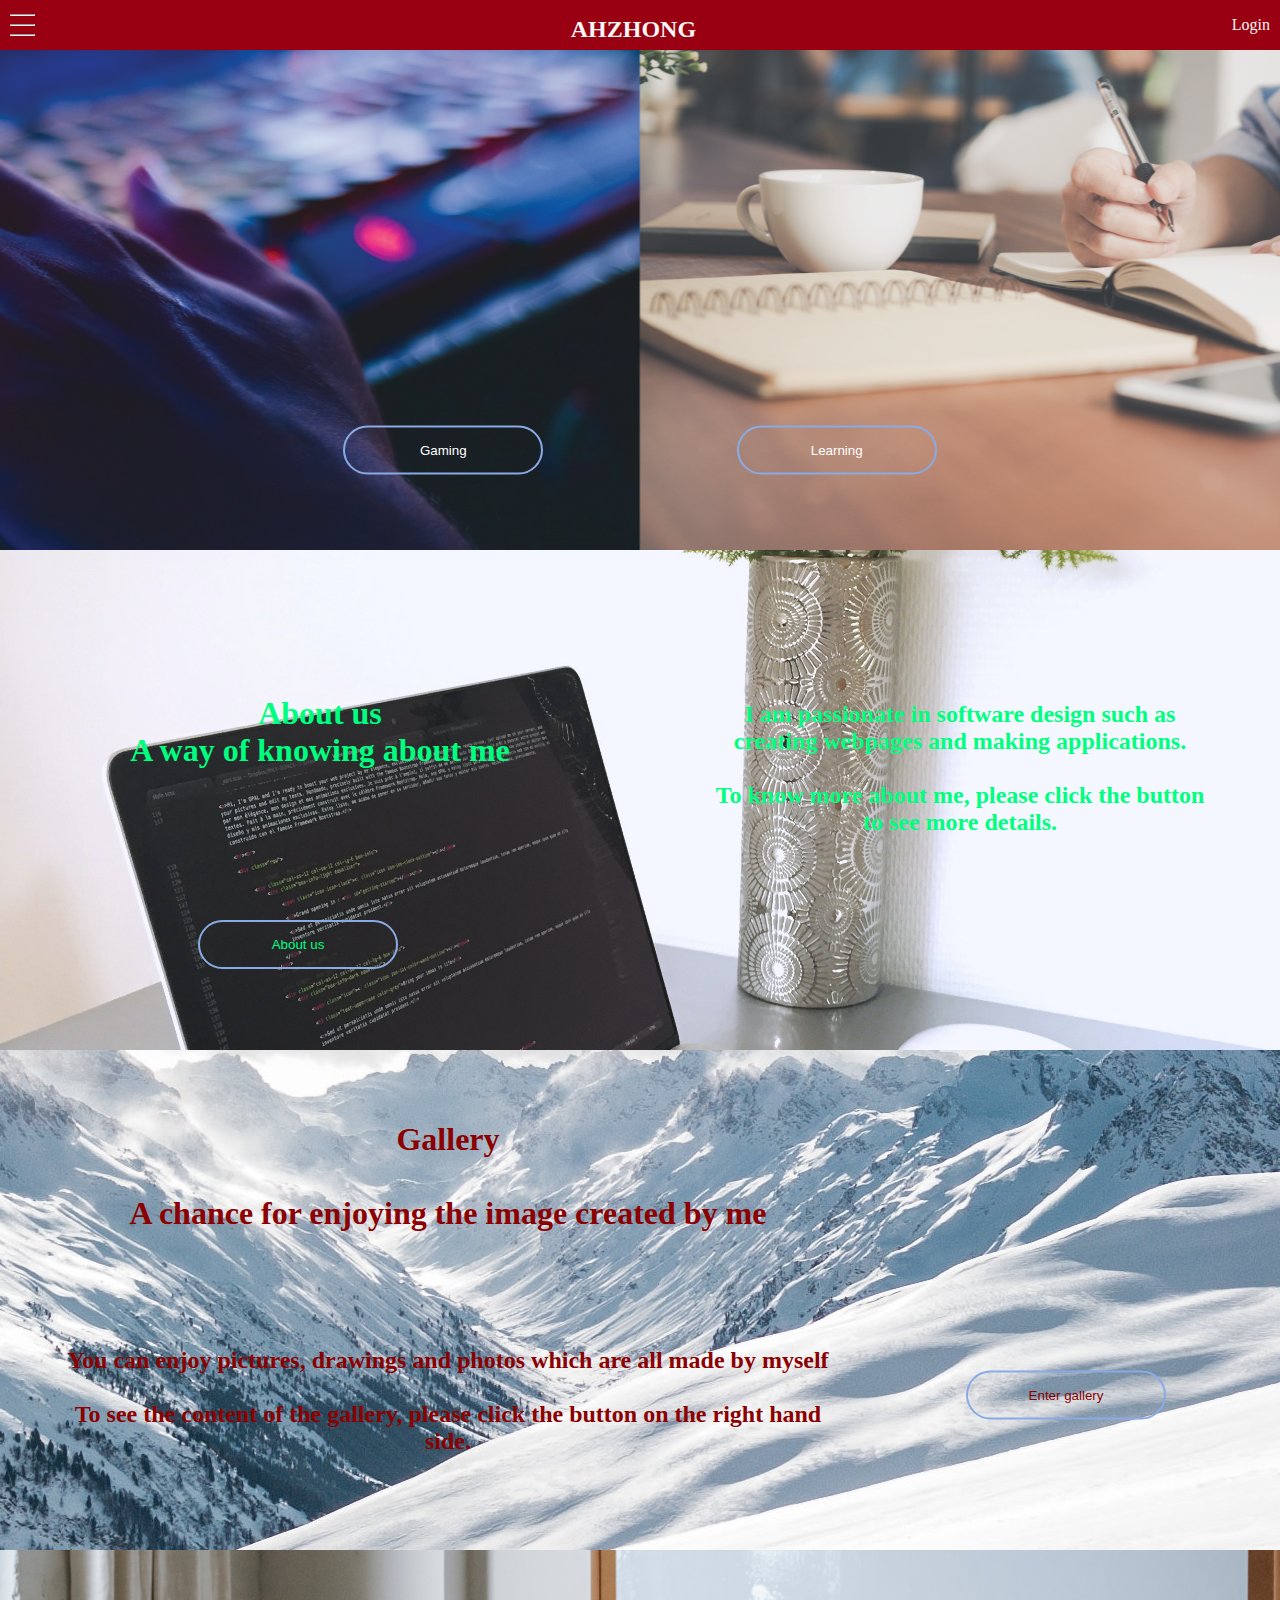
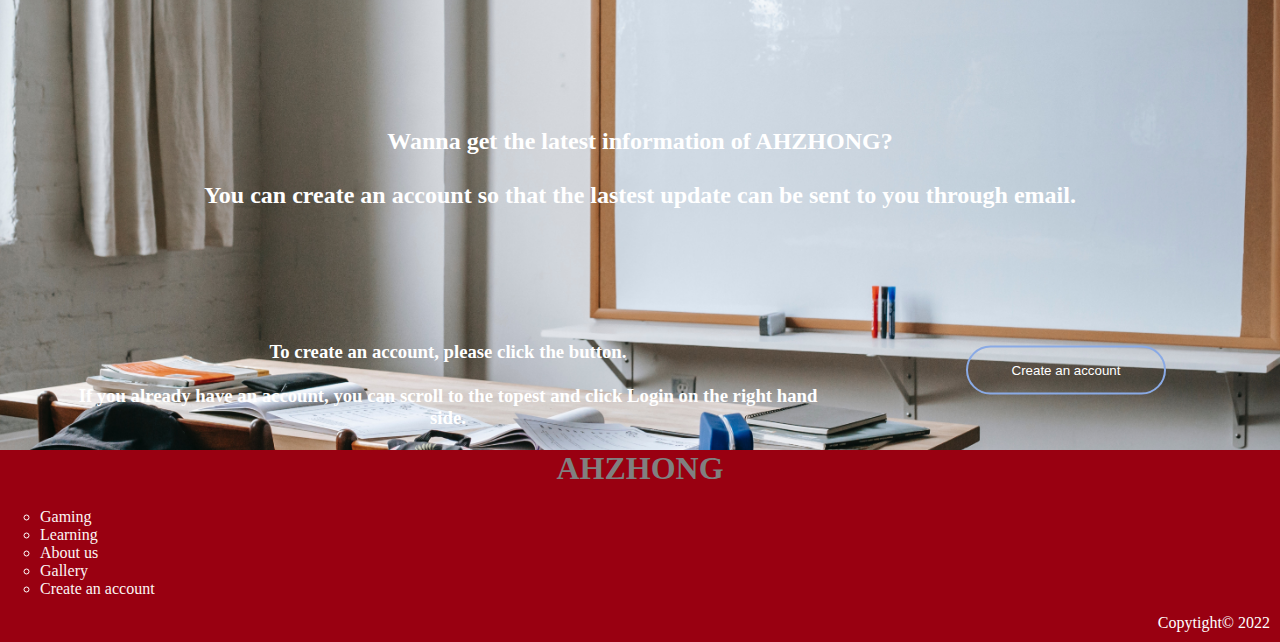
==== index.html @ 4fcb2cb3 "Upload HTML" ====
<!DOCTYPE html>
<html lang="en">

<head>
    <meta charset="utf-8" />
    <meta http-equiv="X-UA-Compatible" content="IE=edge" />
    <meta name="viewport" content="width=device-width, initial-scale=1.0" />
    <meta name="description" content="My new Webpage" />
    <meta name="keywords" content="AHZHONG, Webpage" />
    <title>AHZHONG Second webpage</title>
    <link rel="stylesheet" type="text/css" href="./CSS/style.css" />
    <script type="text/javascript" src="./JavaScript/script.js"></script>
</head>

<body>
    <div class="header">
        <div id="menu_icon">
            <hr id="icon_upper" />
            <hr id="icon_middle" />
            <hr id="icon_lower" />
        </div>
        <div id="Title">
            <h1><a href="index.html">AHZHONG</a></h1>
        </div>
        <div id="Login_icon">
            <p><a href="#">Login</a></p>
            <!-- ToDo add the link -->
        </div>
    </div>

    <div class="main">
        <div id="main_button">
            <!-- button -->
            <button type="button" onclick="openwindow('game.html')"><span></span>Gaming</button>
            <!-- button -->
            <button type="button"><span></span>Learning</button>
        </div>
    </div>

    <div class="toAbout_us">
        <h1 id="toAbout_us_title"><br /><br />About us<br />A way of knowing about me<br /><br /></h1>
        <h2 id="toAbout_us_description"><br /><br /><br />I am passionate in software design such as creating webpages and
            making applications.<br /><br />To know more about me, please click the button to see more
            details.<br /><br /><br /></h2>
        <!-- button -->
        <button type="button" id="toAbout_us_button" onclick="openwindow('about_us.html')"><span></span>About us</button>
    </div>

    <div class="toGallery">
        <h1 id="toGallery_title">Gallery<br /><br />A chance for enjoying the image created by me<br /><br /></h1>
        <h2 id="toGallery_description"><br />You can enjoy pictures, drawings and photos which are all made by
            myself<br /><br />To see the content of the gallery, please click the button on the right hand
            side.<br /><br /><br /></h2>
        <!-- button -->
        <button type="button" id="toGallery_button"><span></span>Enter gallery</button>
    </div>

    <div class="toCreateAccount">
        <h2 id="toCreateAccount_description"><br /><br /><br /><br />Wanna get the latest information of
            AHZHONG?<br /><br />You can create an account so that the lastest update can be sent to you through email.
        </h2>
        <h3 id="toCreateAccount_directionMessage"><br />To create an account, please click the button.<br /><br />If you
            already have an account, you can scroll to the topest and click Login on the right hand side.</h3>
        <!-- button -->
        <button type="button" id="toCreateAccount_button"><span></span>Create an account</button>
    </div>

    <div class="footer">
        <h1 id="footer_title">AHZHONG</h1>
        <div class="footer_list">
            <ul>
                <li><a href="game.html">Gaming</a></li>
                <li><a href="#">Learning</a></li>
                <li><a href="about_us.html">About us</a></li>
                <li><a href="#">Gallery</a></li>
                <li><a href="#">Create an account</a></li>
            </ul>
        </div>
        <p id="footer_copyright">Copytight&copy; 2022</p>
    </div>

</body>

</html>
---- CSS/style.css ----
﻿* {
    /*border-style: solid;*/
}

body {
    margin: 0;
    padding: 0;
    border: 0;
}

.header {
    position: relative;
    display: flex;
    justify-content: space-between;
    height: 50px;
    background: #990011FF;
}


/*about_us.html*/
#menu_icon {
    margin-left: 10px;
    margin-top: auto;
    margin-bottom: auto;
    margin-right: auto;
    width: 25px;
}

#icon_upper {
}

#icon_middle {
}

#icon_lower {
}

#Title {
    text-align: center;
    width: 50vw;
    margin: auto;
    color: #FCF6F5FF;
}

    #Title h1 {
        font-size: 1.5rem;
    }

#Login_icon {
    margin-left: auto;
    margin-top: auto;
    margin-bottom: auto;
    margin-right: 10px;
    text-align: center;
    font-size: 1rem;
}

a {
    text-decoration: none;
    color: #FCF6F5FF;
}

.main {
    height: 500px;
    position: relative;
    background-image: url("../images/Gaming_learning.png");
    background-position: center;
    background-repeat: no-repeat;
}

#main_button {
    position: absolute;
    top: 80%;
    left: 50%;
    transform: translate(-50%, -50%);
    width: 75%;
    display: flex;
    justify-content: space-evenly;
}

button {
    width: 200px;
    text-align: center;
    border-radius: 25px;
    border: 2px solid #8AAAE5;
    margin: 20px 10px;
    padding: 15px;
    background: transparent;
    position: relative;
    overflow: hidden;
    color: white;
    cursor: pointer;
}

    button span {
        background: #8AAAE5;
        height: 100%;
        width: 0;
        border-radius: 25px;
        position: absolute;
        left: 0;
        bottom: 0;
        z-index: -1;
        transition: width 0.5s;
    }

    button:hover span {
        width: 100%;
    }

    button:hover {
        border: none;
    }

.toAbout_us {
    height: 500px;
    background-image: url("../images/programming.jpg");
    background-size: 100%;
    background-position: center;
    position: relative;
    color: springgreen;
}

#toAbout_us_title {
    width: 40%;
    height: 50%;
    position: absolute;
    top: 10%;
    left: 5%;
    text-align: center;
}

#toAbout_us_description {
    width: 40%;
    height: 80%;
    position: absolute;
    top: 10%;
    right: 5%;
    text-align: center;
    /*transform: translate(-10%, -10%);*/
}

#toAbout_us_button {
    position: absolute;
    top: 70%;
    left: 22.5%;
    transform: translateX(-50%);
    color: springgreen;
}

.toGallery {
    color: darkred;
    height: 500px;
    background-image: url("../images/snow.jpg");
    background-position: center;
    position: relative;
}

#toGallery_title {
    position: absolute;
    text-align: center;
    width: 60%;
    height: 30%;
    top: 10%;
    left: 5%;
}

#toGallery_description {
    position: absolute;
    text-align: center;
    width: 60%;
    height: 30%;
    top: 50%;
    left: 5%;
}

#toGallery_button {
    position: absolute;
    top: 65%;
    left: 82.5%;
    transform: translate(-50%, -50%);
    color: darkred;
}

.toCreateAccount {
    height: 500px;
    background-image: url("../images/information.jpg");
    background-size: 100%;
    background-position: center;
    position: relative;
    color: white;
}

#toCreateAccount_description {
    position: absolute;
    text-align: center;
    width: 90%;
    height: 50%;
    top: 10%;
    left: 5%;
}

#toCreateAccount_directionMessage {
    position: absolute;
    text-align: center;
    width: 60%;
    height: 20%;
    top: 70%;
    left: 5%;
}

#toCreateAccount_button {
    position: absolute;
    top: 80%;
    left: 82.5%;
    transform: translate(-50%, -50%);
}

.footer {
    position: relative;
    background: #990011FF;
}

#footer_title {
    color: gray;
    margin-top: 0;
    text-align: center;
}

.footer_list ul li {
    color: white;
    list-style-type: circle;
}

#footer_copyright {
    color: white;
    text-align: right;
    margin-bottom: 0;
    padding-right: 10px;
    padding-bottom: 10px;
}

/*about_us.html*/
#about_us_main {
    position: relative;
    height: 2000px;
    background-color: green;
}

#about_us_title {
    position: absolute;
    top: 2.5%;
    left: 5%;
    border: solid 2px;
    width: 90%;
    height: 10%;
    text-align: center;
}

#about_us_description {
    position: absolute;
    border: solid 2px;
    top: 15%;
    left: 5%;
    width: 90%;
    height: 80%;
}

/*game.html*/
#game_main {
    position: relative;
    height: 2000px;
    background-color: green;
}

#game_title {
    position: absolute;
    border: solid 2px;
    width: 90%;
    height: 5%;
    top: 2.5%;
    left: 5%;
}

#game_box {
    position: absolute;
    border: solid 2px;
    width: 90%;
    height: 80%;
    top: 10%;
    left: 5%;
    display: flex;
    justify-content:space-between;
}

.game_box_content {
    border: solid 2px;
    width: 30%;
    height: 10%;
}
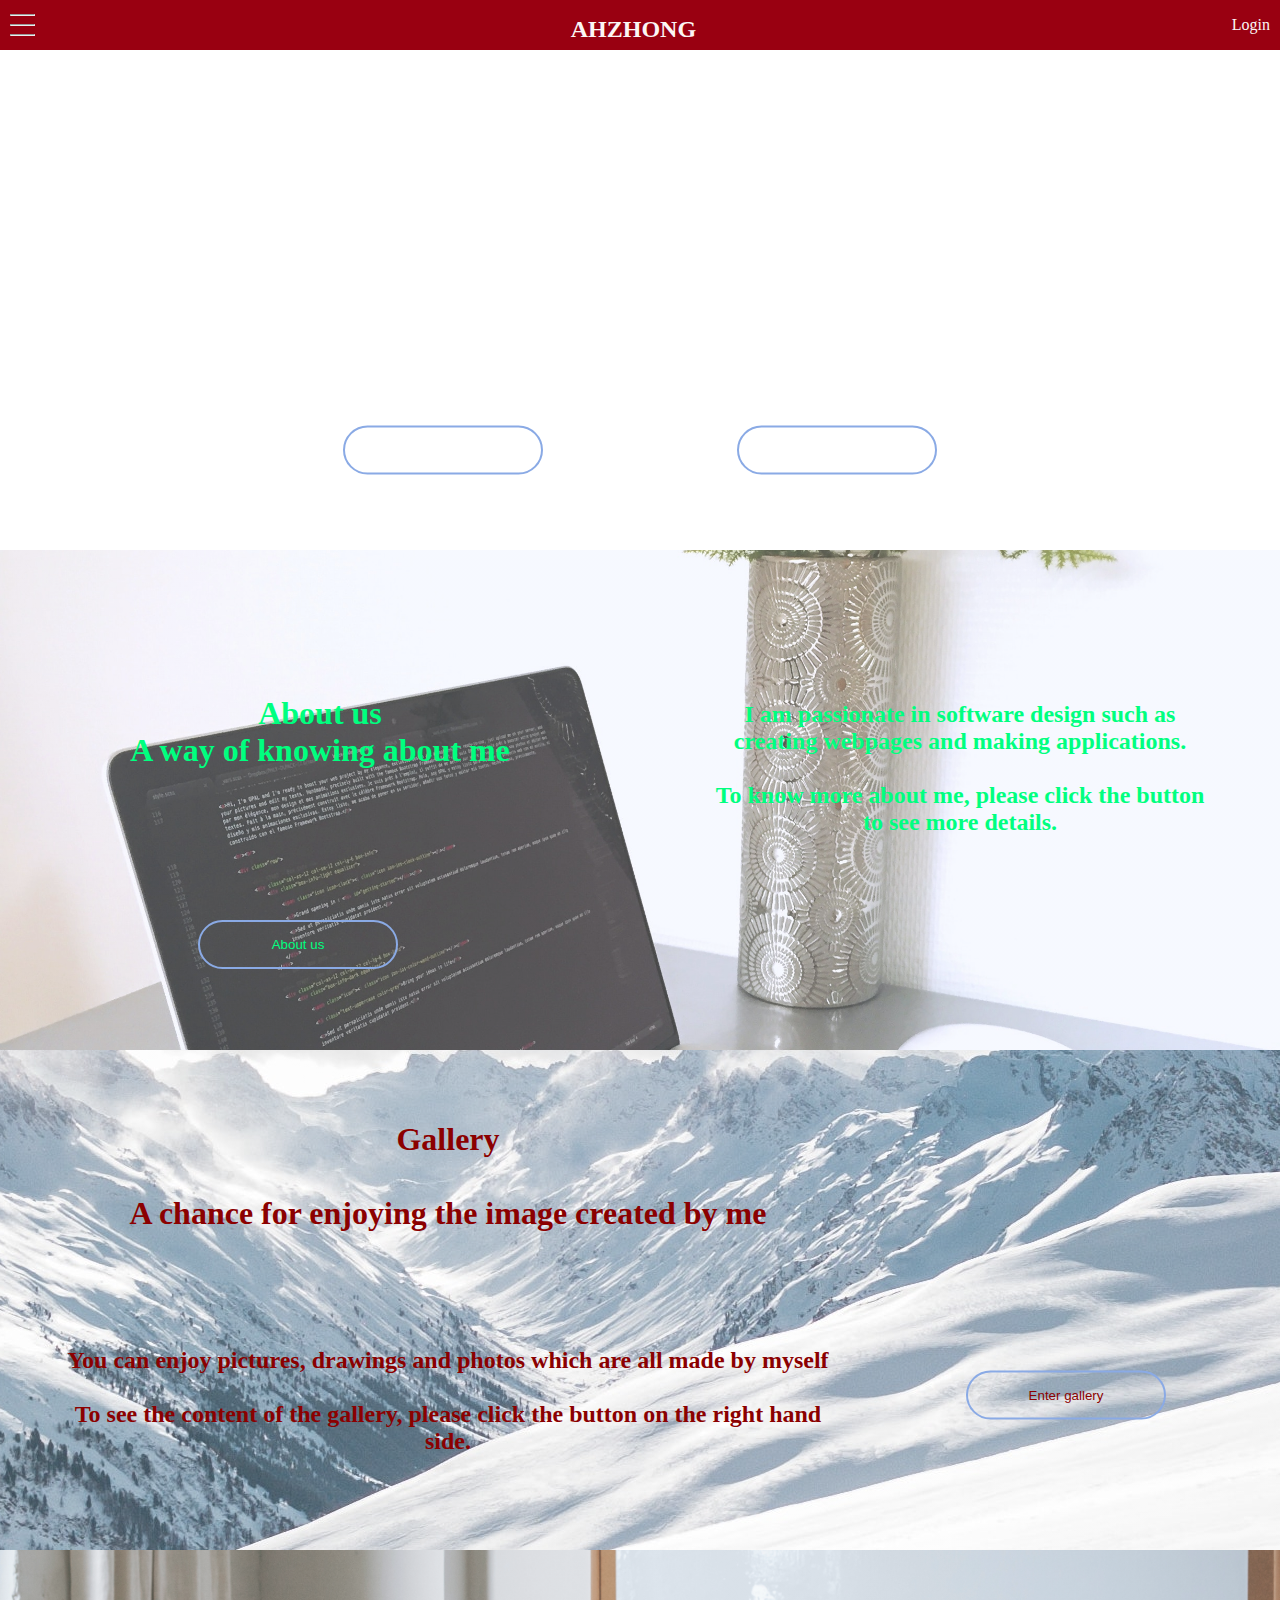
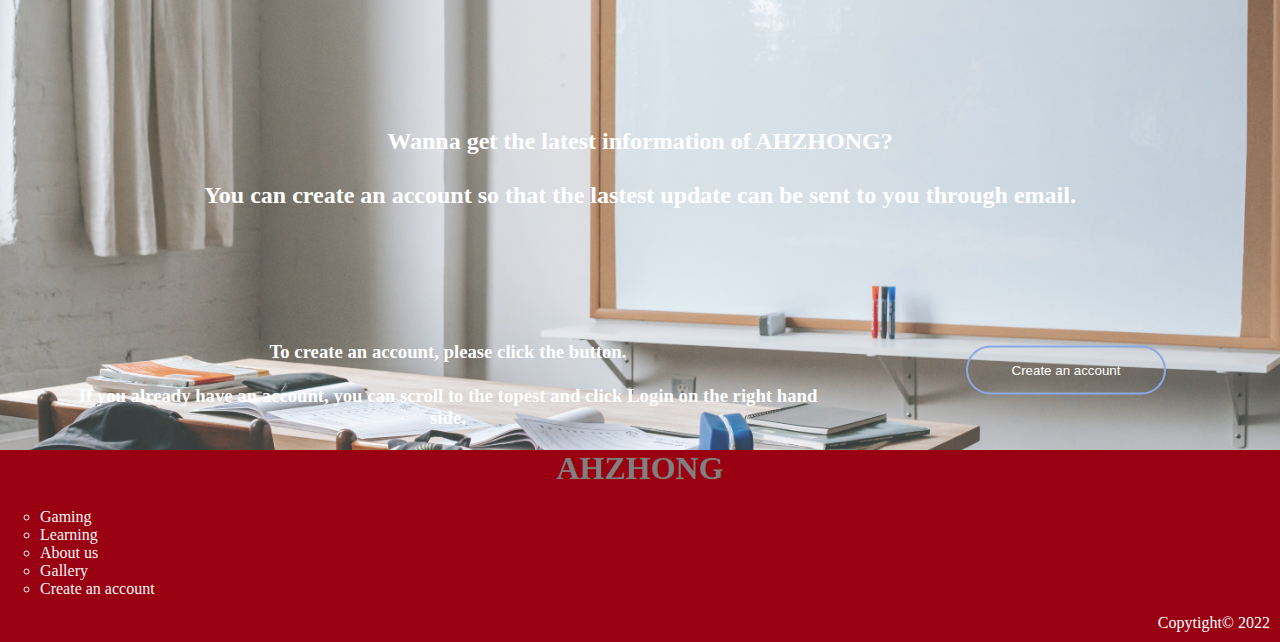
==== commit b8e06b42: "Update HTML" ====
--- a/index.html
+++ b/index.html
@@ -23,7 +23,7 @@
             <h1><a href="index.html">AHZHONG</a></h1>
         </div>
         <div id="Login_icon">
-            <p><a href="#">Login</a></p>
+            <p><a href="login.html">Login</a></p>
             <!-- ToDo add the link -->
         </div>
     </div>
@@ -33,17 +33,19 @@
             <!-- button -->
             <button type="button" onclick="openwindow('game.html')"><span></span>Gaming</button>
             <!-- button -->
-            <button type="button"><span></span>Learning</button>
+            <button type="button" onclick="openwindow('learn.html')"><span></span>Learning</button>
         </div>
     </div>
 
     <div class="toAbout_us">
         <h1 id="toAbout_us_title"><br /><br />About us<br />A way of knowing about me<br /><br /></h1>
-        <h2 id="toAbout_us_description"><br /><br /><br />I am passionate in software design such as creating webpages and
+        <h2 id="toAbout_us_description"><br /><br /><br />I am passionate in software design such as creating webpages
+            and
             making applications.<br /><br />To know more about me, please click the button to see more
             details.<br /><br /><br /></h2>
         <!-- button -->
-        <button type="button" id="toAbout_us_button" onclick="openwindow('about_us.html')"><span></span>About us</button>
+        <button type="button" id="toAbout_us_button" onclick="openwindow('about_us.html')"><span></span>About
+            us</button>
     </div>
 
     <div class="toGallery">
@@ -52,7 +54,8 @@
             myself<br /><br />To see the content of the gallery, please click the button on the right hand
             side.<br /><br /><br /></h2>
         <!-- button -->
-        <button type="button" id="toGallery_button"><span></span>Enter gallery</button>
+        <button type="button" id="toGallery_button" onclick="openwindow('gallery.html')"><span></span>Enter
+            gallery</button>
     </div>
 
     <div class="toCreateAccount">
@@ -62,7 +65,8 @@
         <h3 id="toCreateAccount_directionMessage"><br />To create an account, please click the button.<br /><br />If you
             already have an account, you can scroll to the topest and click Login on the right hand side.</h3>
         <!-- button -->
-        <button type="button" id="toCreateAccount_button"><span></span>Create an account</button>
+        <button type="button" id="toCreateAccount_button" onclick="openwindow('login.html')"><span></span>Create an
+            account</button>
     </div>
 
     <div class="footer">
@@ -70,10 +74,10 @@
         <div class="footer_list">
             <ul>
                 <li><a href="game.html">Gaming</a></li>
-                <li><a href="#">Learning</a></li>
+                <li><a href="learn.html">Learning</a></li>
                 <li><a href="about_us.html">About us</a></li>
-                <li><a href="#">Gallery</a></li>
-                <li><a href="#">Create an account</a></li>
+                <li><a href="gallery.html">Gallery</a></li>
+                <li><a href="login.html">Create an account</a></li>
             </ul>
         </div>
         <p id="footer_copyright">Copytight&copy; 2022</p>
--- a/CSS/style.css
+++ b/CSS/style.css
@@ -26,14 +26,11 @@
     width: 25px;
 }
 
-#icon_upper {
-}
-
-#icon_middle {
-}
-
-#icon_lower {
-}
+#icon_upper {}
+
+#icon_middle {}
+
+#icon_lower {}
 
 #Title {
     text-align: center;
@@ -42,9 +39,9 @@
     color: #FCF6F5FF;
 }
 
-    #Title h1 {
-        font-size: 1.5rem;
-    }
+#Title h1 {
+    font-size: 1.5rem;
+}
 
 #Login_icon {
     margin-left: auto;
@@ -63,7 +60,7 @@
 .main {
     height: 500px;
     position: relative;
-    background-image: url("../images/Gaming_learning.png");
+    background-image: linear-gradient(to bottom, rgba(255, 255, 255, 0.2), rgba(255, 255, 255, 0.2)), url("../images/gaming_learning.png");
     background-position: center;
     background-repeat: no-repeat;
 }
@@ -92,29 +89,29 @@
     cursor: pointer;
 }
 
-    button span {
-        background: #8AAAE5;
-        height: 100%;
-        width: 0;
-        border-radius: 25px;
-        position: absolute;
-        left: 0;
-        bottom: 0;
-        z-index: -1;
-        transition: width 0.5s;
-    }
-
-    button:hover span {
-        width: 100%;
-    }
-
-    button:hover {
-        border: none;
-    }
+button span {
+    background: #8AAAE5;
+    height: 100%;
+    width: 0;
+    border-radius: 25px;
+    position: absolute;
+    left: 0;
+    bottom: 0;
+    z-index: -1;
+    transition: width 0.5s;
+}
+
+button:hover span {
+    width: 100%;
+}
+
+button:hover {
+    border: none;
+}
 
 .toAbout_us {
     height: 500px;
-    background-image: url("../images/programming.jpg");
+    background-image: linear-gradient(to bottom, rgba(255, 255, 255, 0.2), rgba(255, 255, 255, 0.2)), url("../images/programming.jpg");
     background-size: 100%;
     background-position: center;
     position: relative;
@@ -151,7 +148,7 @@
 .toGallery {
     color: darkred;
     height: 500px;
-    background-image: url("../images/snow.jpg");
+    background-image: linear-gradient(to bottom, rgba(255, 255, 255, 0.2), rgba(255, 255, 255, 0.2)), url("../images/snow.jpg");
     background-position: center;
     position: relative;
 }
@@ -184,7 +181,7 @@
 
 .toCreateAccount {
     height: 500px;
-    background-image: url("../images/information.jpg");
+    background-image: linear-gradient(to bottom, rgba(255, 255, 255, 0.2), rgba(255, 255, 255, 0.2)), url("../images/information.jpg");
     background-size: 100%;
     background-position: center;
     position: relative;
@@ -280,6 +277,7 @@
     height: 5%;
     top: 2.5%;
     left: 5%;
+    text-align: center;
 }
 
 #game_box {
@@ -290,7 +288,7 @@
     top: 10%;
     left: 5%;
     display: flex;
-    justify-content:space-between;
+    justify-content: space-between;
 }
 
 .game_box_content {
@@ -299,3 +297,171 @@
     height: 10%;
 }
 
+/*learn.html*/
+#learn_main {
+    position: relative;
+    height: 2000px;
+    background-color: green;
+}
+
+#learn_title {
+    position: absolute;
+    border: solid 2px;
+    text-align: center;
+    height: 5%;
+    width: 90%;
+    top: 2.5%;
+    left: 5%;
+}
+
+#learn_details {
+    position: absolute;
+    border: solid 2px;
+    height: 85%;
+    width: 90%;
+    top: 10%;
+    left: 5%;
+}
+
+#learnProgress_title {
+    position: absolute;
+    text-align: center;
+    border: solid 2px;
+    height: 5%;
+    width: 90%;
+    left: 5%;
+}
+
+#learnProgress_description {
+    text-align: center;
+    position: absolute;
+    border: solid 2px;
+    height: 37.5%;
+    width: 45%;
+    top: 7.5%;
+    left: 5%;
+}
+
+#learnProgress_progress {
+    text-align: center;
+    position: absolute;
+    border: solid 2px;
+    height: 37.5%;
+    width: 45%;
+    top: 7.5%;
+    right: 5%;
+}
+
+#learnDescription_title {
+    position: absolute;
+    border: solid 2px;
+    text-align: center;
+    height: 5%;
+    width: 90%;
+    bottom: 40%;
+    left: 5%;
+}
+
+#learnDescription_description {
+    position: absolute;
+    border: solid 2px;
+    height: 37.5%;
+    width: 90%;
+    bottom: 0%;
+    left: 5%;
+}
+
+/*gallery.html*/
+#gallery_main {
+    position: relative;
+    height: 2000px;
+    background-color: green;
+}
+
+#gallery_title {
+    position: absolute;
+    text-align: center;
+    border: solid 2px;
+    height: 5%;
+    width: 90%;
+    top: 2.5%;
+    left: 5%;
+}
+
+.left {
+    position: absolute;
+    border: solid 2px;
+    width: 42.5%;
+    height: 88%;
+    top: 10%;
+    left: 5%;
+}
+
+.right {
+    position: absolute;
+    border: solid 2px;
+    width: 42.5%;
+    height: 88%;
+    top: 10%;
+    right: 5%;
+}
+
+/*login.html*/
+#login_main {
+    position: relative;
+    height: 1000px;
+    background-color: green;
+}
+
+#login_title {
+    position: absolute;
+    text-align: center;
+    border: solid 2px;
+    height: 5%;
+    width: 90%;
+    top: 5%;
+    left: 5%;
+}
+
+#login_field {
+    position: absolute;
+    width: 45%;
+    height: 10%;
+    top: 20%;
+    left: 5%;
+    right: 5%;
+}
+
+#error_message {
+    position: absolute;
+    border: solid 2px;
+    width: 30%;
+    height: 2.5%;
+    top: 31.25%;
+    left: 5%;
+    visibility: hidden;
+}
+
+#login_button {
+    position: absolute;
+    width: 10%;
+    top: 35%;
+    left: 40%;
+}
+
+#register_title {
+    position: absolute;
+    text-align: center;
+    border: solid 2px;
+    width: 90%;
+    height: 5%;
+    top: 60%;
+    left: 5%;
+}
+
+#createAccount_button {
+    position: absolute;
+    top: 80%;
+    left: 50%;
+    transform: translateX(-50%);
+}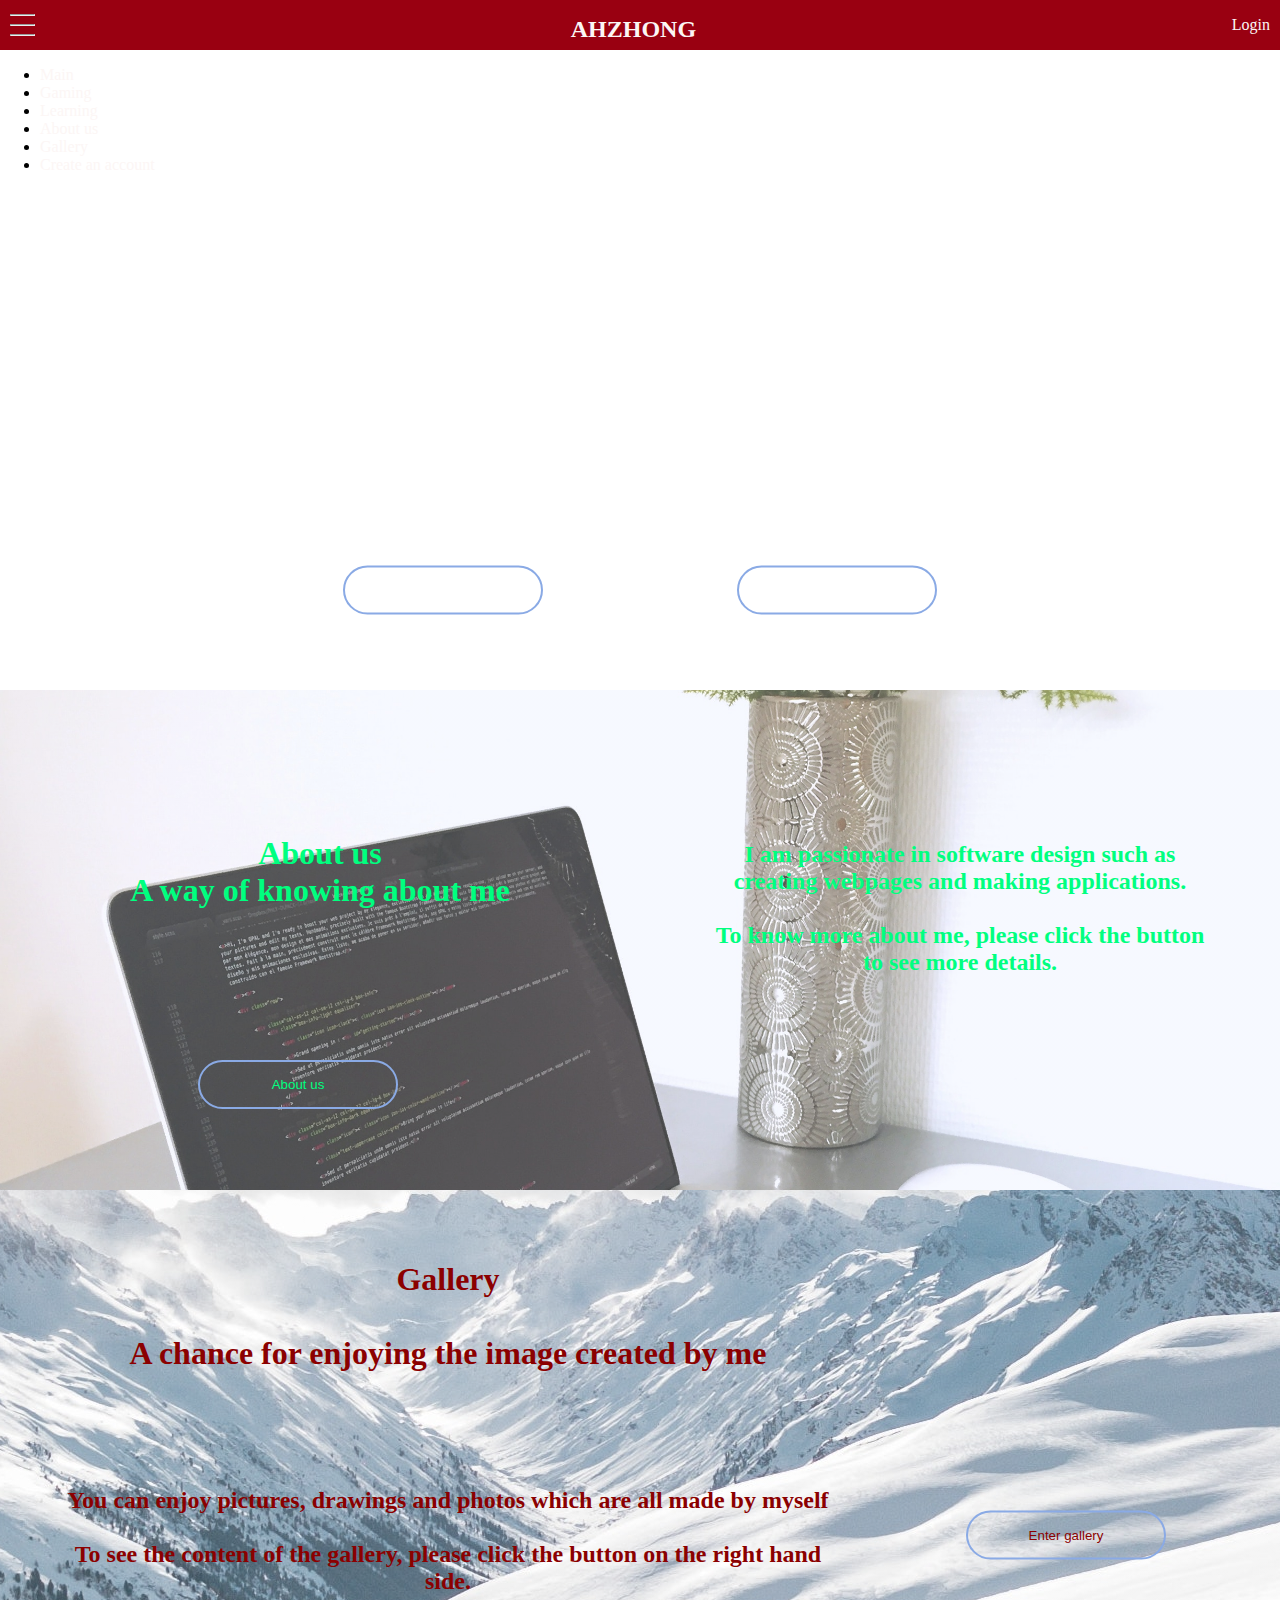
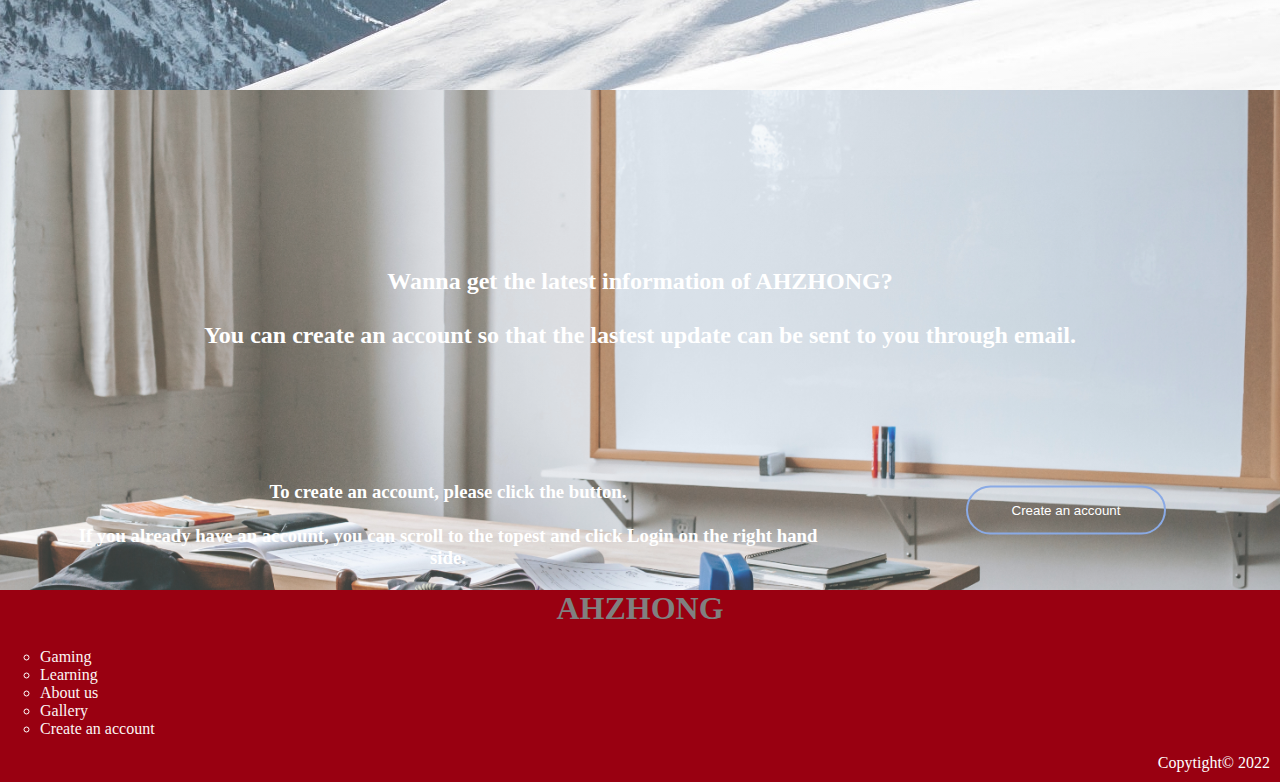
==== commit 3f874c51: "Update HTML of menu" ====
--- a/index.html
+++ b/index.html
@@ -14,7 +14,7 @@
 
 <body>
     <div class="header">
-        <div id="menu_icon">
+        <div id="menu_icon" onclick="openMenu()">
             <hr id="icon_upper" />
             <hr id="icon_middle" />
             <hr id="icon_lower" />
@@ -26,6 +26,17 @@
             <p><a href="login.html">Login</a></p>
             <!-- ToDo add the link -->
         </div>
+    </div>
+
+    <div class="menu">
+        <ul>
+            <li><a href="index.html">Main</a></li>
+            <li><a href="game.html">Gaming</a></li>
+            <li><a href="learn.html">Learning</a></li>
+            <li><a href="about_us.html">About us</a></li>
+            <li><a href="gallery.html">Gallery</a></li>
+            <li><a href="login.html">Create an account</a></li>
+        </ul>
     </div>
 
     <div class="main">
--- a/CSS/style.css
+++ b/CSS/style.css
@@ -432,16 +432,6 @@
     right: 5%;
 }
 
-#error_message {
-    position: absolute;
-    border: solid 2px;
-    width: 30%;
-    height: 2.5%;
-    top: 31.25%;
-    left: 5%;
-    visibility: hidden;
-}
-
 #login_button {
     position: absolute;
     width: 10%;
@@ -464,4 +454,37 @@
     top: 80%;
     left: 50%;
     transform: translateX(-50%);
+}
+
+/*createAccount.html*/
+#createAccount_main {
+    position: relative;
+    height: 1000px;
+    background-color: green;
+}
+
+#createAccount_title {
+    position: absolute;
+    text-align: center;
+    border: solid 2px;
+    height: 5%;
+    width: 90%;
+    top: 5%;
+    left: 5%;
+}
+
+#createAccount_field {
+    position: absolute;
+    width: 45%;
+    height: 12.5%;
+    top: 20%;
+    left: 5%;
+    right: 5%;
+}
+
+#create_button {
+    position: absolute;
+    width: 10%;
+    top: 35%;
+    left: 40%;
 }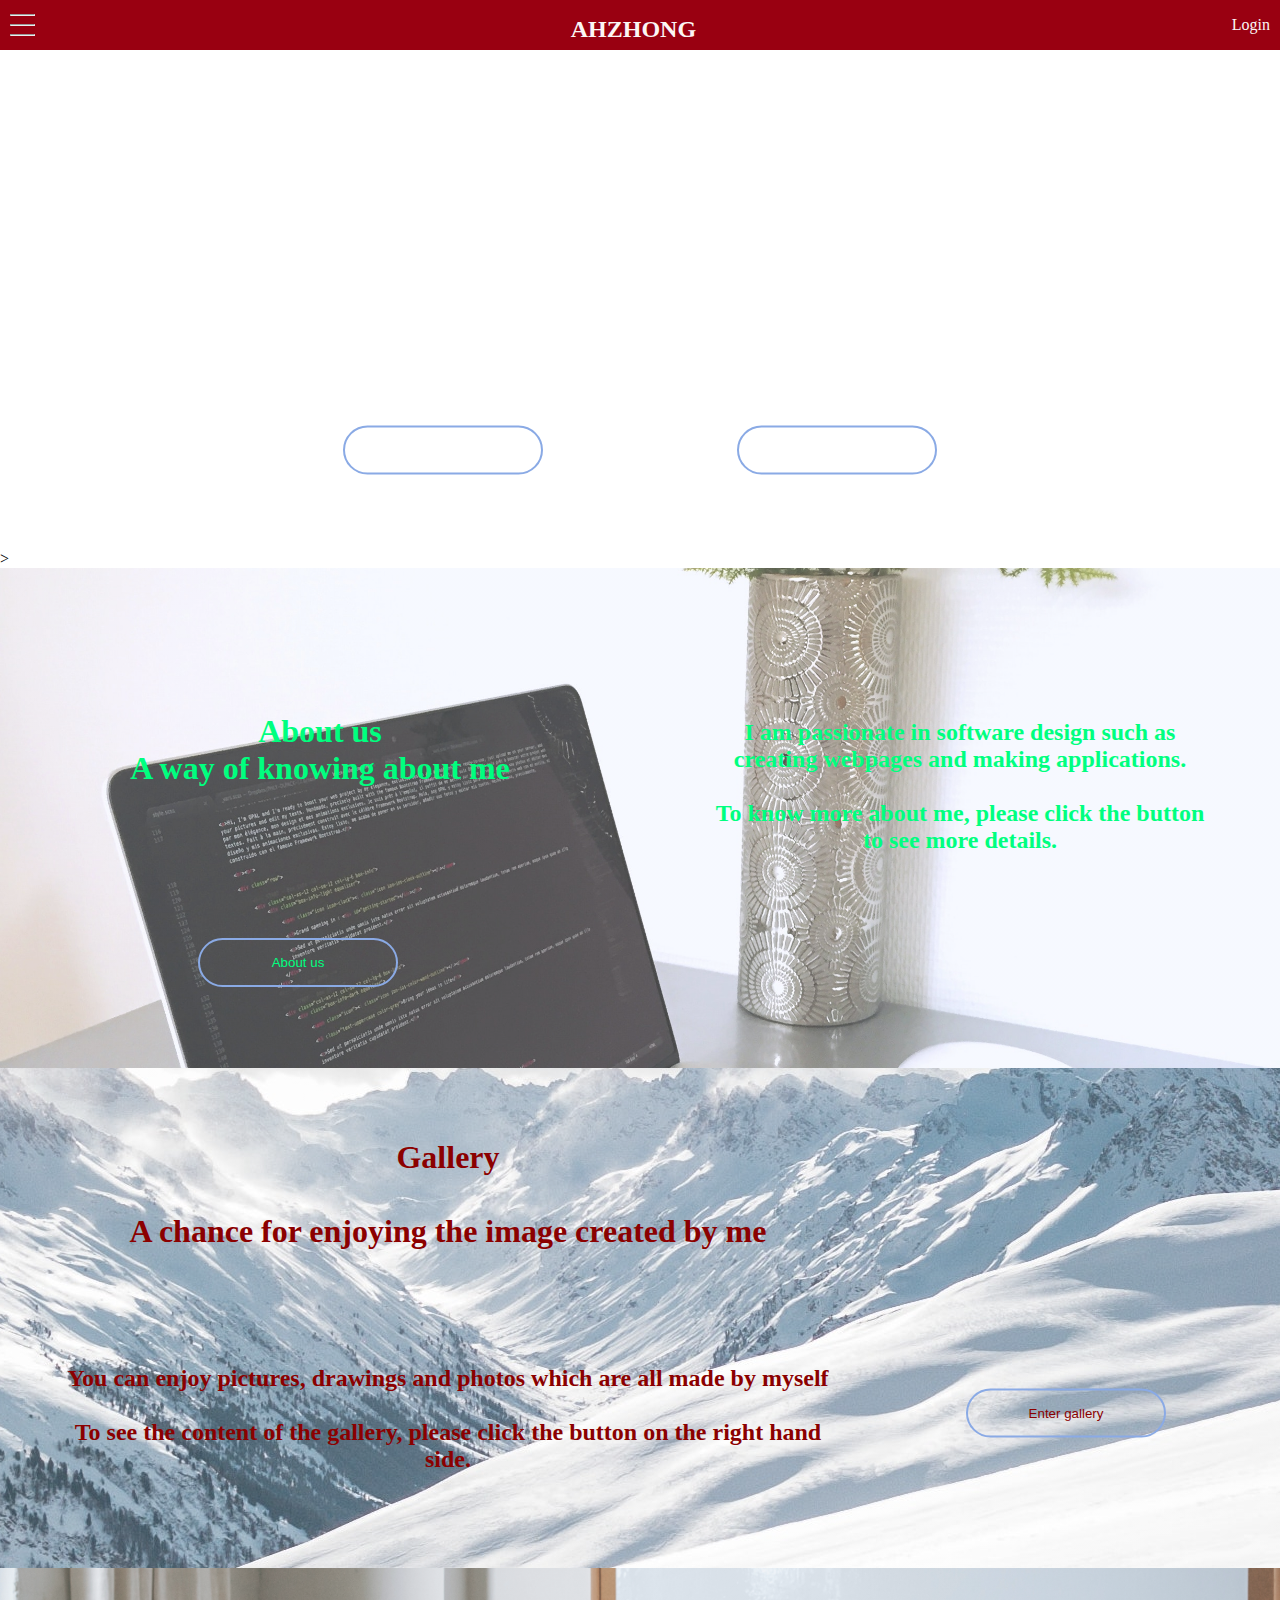
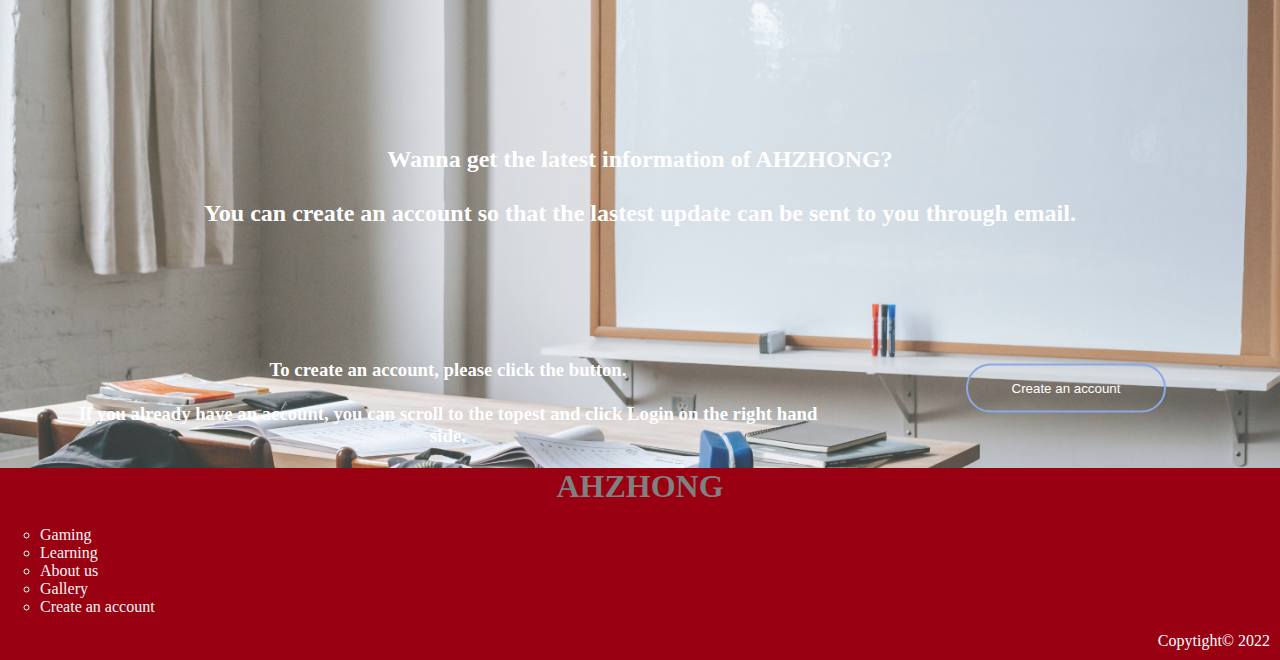
==== commit 4ad830c4: "Update html" ====
--- a/index.html
+++ b/index.html
@@ -47,6 +47,7 @@
             <button type="button" onclick="openwindow('learn.html')"><span></span>Learning</button>
         </div>
     </div>
+    >
 
     <div class="toAbout_us">
         <h1 id="toAbout_us_title"><br /><br />About us<br />A way of knowing about me<br /><br /></h1>
--- a/CSS/style.css
+++ b/CSS/style.css
@@ -14,6 +14,21 @@
     justify-content: space-between;
     height: 50px;
     background: #990011FF;
+}
+
+.menu {
+    position: absolute;
+    width: 100%;
+    height: 150px;
+    top: 50px;
+    left: 0;
+    z-index: 3;
+    background: #990011FF;
+    visibility: hidden;
+}
+
+.menu ul li {
+    list-style: none;
 }
 
 
